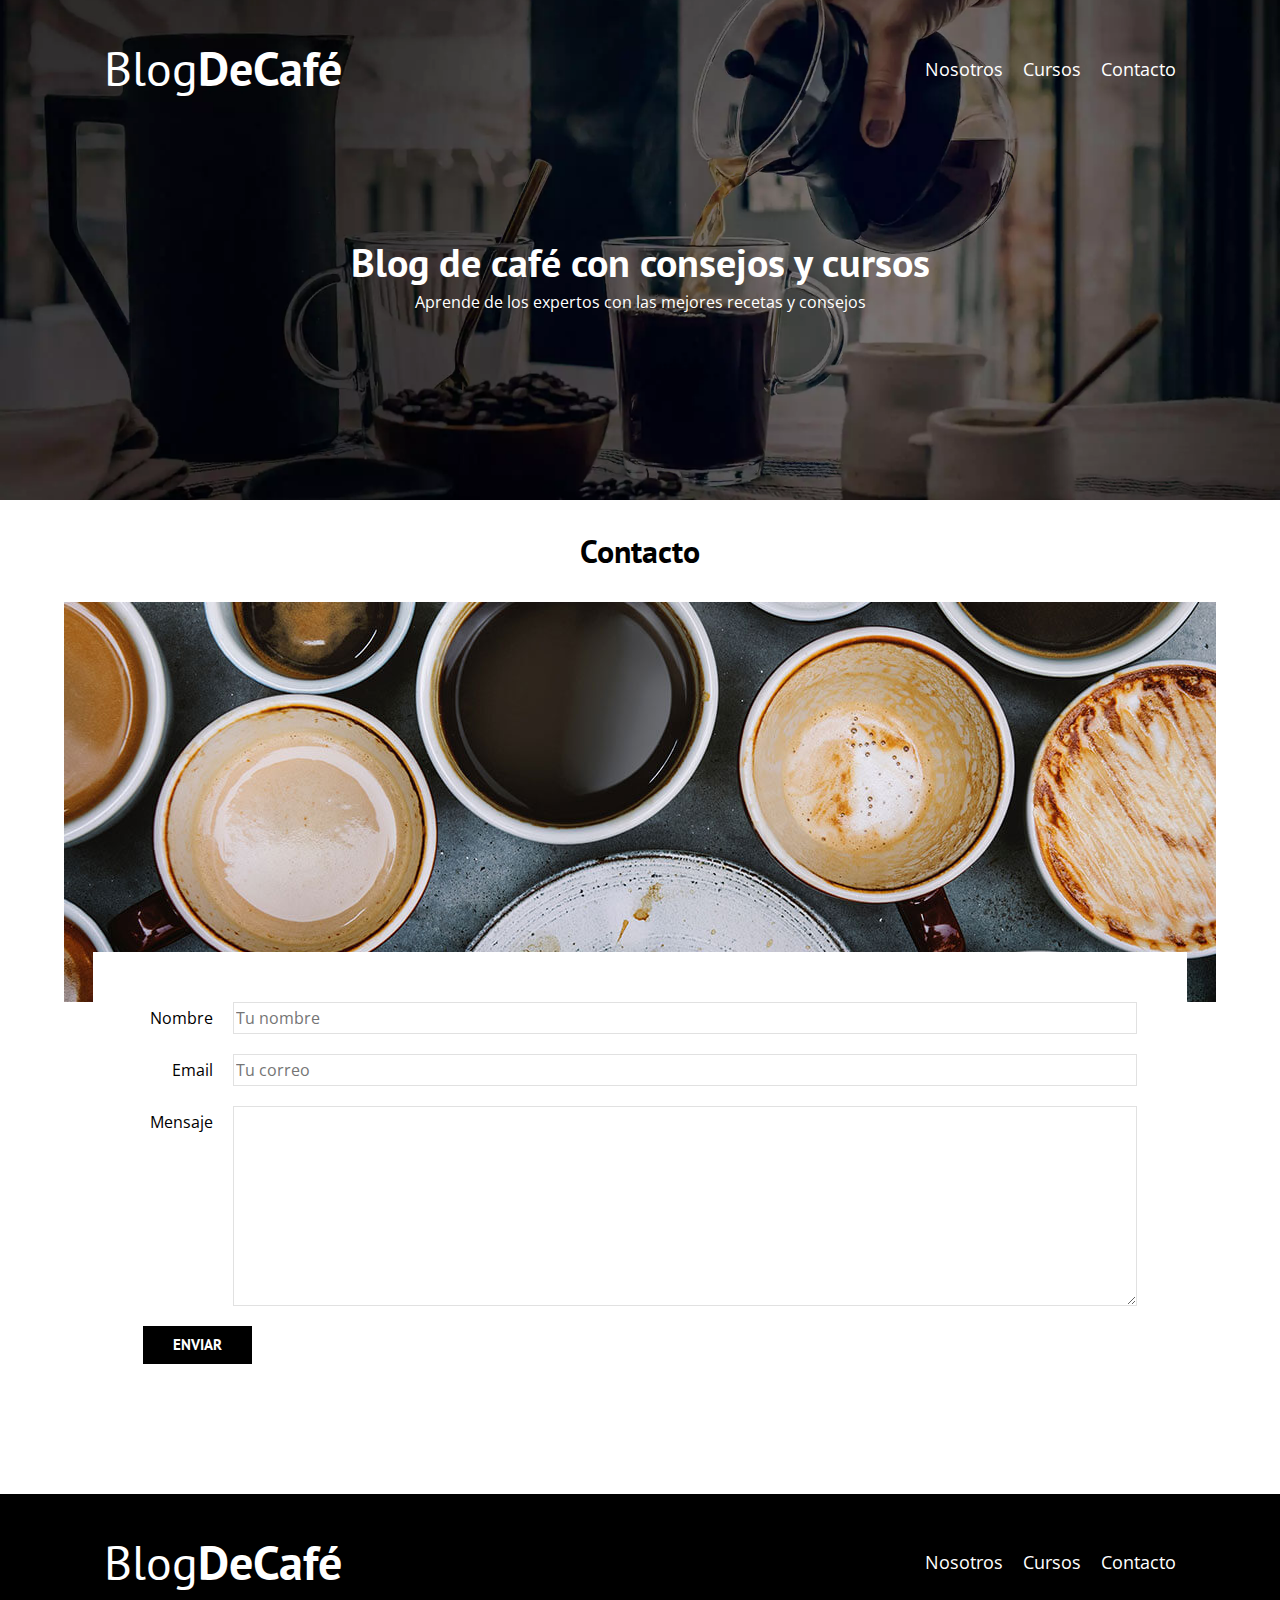
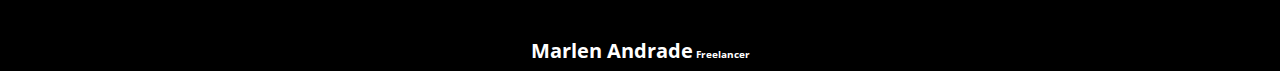
==== contacto.html @ 8b43398d "marlen" ====
<!DOCTYPE html>
<html lang="en">
<head>
    <meta charset="UTF-8">
    <meta http-equiv="X-UA-Compatible" content="IE=edge">
    <meta name="viewport" content="width=device-width, initial-scale=1.0">
    <title>BlogDeCafé</title>
    <meta name="description" content="Página web de Blog de Café">
    <!--Preload-->
    <link rel="preload" href="css/normalize.css" as="style">
    <link rel="stylesheet" href="css/normalize.css">
    <link rel="preload" href="css/styles.css" as="style">
    <link rel="stylesheet" href="css/styles.css">
    <link rel="preload" href="https://fonts.googleapis.com/css2?family=Open+Sans&family=PT+Sans:wght@400;700&display=swap" crossorigin="crossorigin" as="font">
    <link href="https://fonts.googleapis.com/css2?family=Open+Sans&family=PT+Sans:wght@400;700&display=swap" rel="stylesheet">
</head>
<body>
    <header class="header">

        <div class="contenedor">
            <div class="barra">
                <a class="logo" href="index.html">
                    <h1 class="logo__nombre no-margin centrar-texto">Blog<span class="logo__bold">DeCafé</span></h1>
                </a>
                <nav class="navegacion">
                    <a href="nosotros.html" class="navegacion__enlace">Nosotros</a>
                    <a href="cursos.html" class="navegacion__enlace">Cursos</a>
                    <a href="contacto.html" class="navegacion__enlace">Contacto</a>
                </nav>
            </div>
        </div>

        <div class="header__texto">
            <h2 class="no-margin">Blog de café con consejos y cursos</h2>
            <p class="no-margin">Aprende de los expertos con las mejores recetas y consejos</p>
        </div>
    </header>

    <main class="contenedor">
        <h3 class="centrar-texto">Contacto</h3>
        <div class="contacto-bg"></div> <!--imagen de fondo-->

        <form class="formulario">
            <div class="campo">
                <label class="campo__label" for="nombre">Nombre</label>
                <input class="campo__field" type="text" placeholder="Tu nombre" id="nombre">
            </div>

            <div class="campo">
                <label class="campo__label" for="email">Email</label>
                <input class="campo__field" type="email" placeholder="Tu correo" id="email">
            </div>

            <div class="campo">
                <label class="campo__label" for="mensaje">Mensaje</label>
                <textarea class="campo__field campo__field--textarea" id="mensaje"></textarea>
            </div>

            <div class="campo">
                <input type="submit" value="Enviar" class="boton boton--primario">
            </div>
        </form>
    </main>

    <footer class="footer">
        <div class="contenedor">
            <div class="barra">
                <a class="logo" href="index.html">
                    <h1 class="logo__nombre no-margin centrar-texto">Blog<span class="logo__bold">DeCafé</span></h1>
                </a>
                <nav class="navegacion">
                    <a href="nosotros.html" class="navegacion__enlace">Nosotros</a>
                    <a href="cursos.html" class="navegacion__enlace">Cursos</a>
                    <a href="contacto.html" class="navegacion__enlace">Contacto</a>
                </nav>
            </div>
            <div>
                <p class="no-margin creador">Marlen Andrade<span> Freelancer</span></p>
            </div>
        </div>
    </footer>

    <script src="js/modernizr.js"></script>
</body>
</html>
---- css/styles.css ----
:root{
    --fuenteHeading: 'PT Sans', sans-serif;
    --fuenteParrafo: 'Open Sans', sans-serif;

    --primario: #784d3C;
    --gris: #e1e1e1;
    --blanco: #ffffff;
    --negro: #000000;
}
html{
    box-sizing: border-box; /*borde o padding no afecte el ancho de los elementos*/
    font-size: 62.5%; /*1rem = 10px*/
}
*, *:before, *:after{
    box-sizing: inherit; /*inherit: hereda del elemento padre (html)*/
}
body{
    font-family: var(--fuenteParrafo);
    font-size: 1.6rem;
    line-height: 2; /*interlineado*/
}

/**GLOBALES**/
.contenedor{
    max-width: 120rem;
    width: 90%;
    margin: 0 auto;
}
a{
    text-decoration: none;
}
h1, h2, h3, h4{
    font-family: var(--fuenteHeading);
    line-height: 1.2;
}
h1{
    font-size: 4.8rem;
}
h2{
    font-size: 4rem;
}
h3{
    font-size: 3.2rem;
}
h4{
    font-size: 2.8rem;
}
img{
    max-width: 100%;
}

/**UTILIDADES**/
.no-margin{
    margin: 0;
}
.no-padding{
    padding: 0;
}
.centrar-texto{
    text-align: center;
}
.negrita{
    font-weight: bold;
    font-size: 3rem;
    color: var(--primario);
}

/**HEADER**/
.webp .header{
    background-image: url(../img/banner.webp);
}
.no-webp .header{
    background-image: url(../img/banner.jpg);
}
.header{
    height: 50rem;
    background-size: cover;
    background-repeat: no-repeat;
    background-position: center center; /*horizontalmente y verticalmente*/
}
.header__texto{
    color: var(--blanco);
    text-align: center;
    margin-top: 5rem;
}
@media (min-width: 768px) {
    .header__texto{
        margin-top: 10rem;
    }
}
.barra{
    padding: 4rem;
}
@media (min-width: 768px) {
    .barra{
        display: flex;
        justify-content: space-between; /*ordena horizontalmente*/
        align-items: center; /*ordena verticalmente*/
    }
}
.logo{
    color: var(--blanco);
}
.logo__nombre{
    font-weight: 400;
}
.logo__bold{
    font-weight: 700;
}
@media (min-width: 768px) {
    .navegacion{
        display: flex;
        gap: 2rem; /*separacion entre elementos*/
    }
}
.navegacion__enlace{
    display: block;
    text-align: center;
    font-size: 1.8rem;
    color: var(--blanco);
}

/**MAIN**/
@media (min-width: 768px) {
    .contenido-principal{
        display: grid;
        grid-template-columns: 60% 40%;
        column-gap: 4rem;
        padding: 0 8rem; /*arriba/abajo e izq/dere*/
    }
    .personalizado{
        padding: 0 20rem;
    }
}
.entrada{
    border-bottom: 1px solid var(--gris);
    margin-bottom: 2rem;
}
.entrada:last-of-type{
    border: none;
    margin-bottom: 0;
}
.entrada__descripcion{
    text-align: justify;
}
.boton{
    display: block;
    font-family: var(--fuenteHeading);
    color: var(--blanco);
    text-align: center; /*alinear horizontalmente*/
    padding: 1rem 3rem; /*arriba/abajo e izq/dere*/
    font-size: 1.5rem;
    text-transform: uppercase; /*mayusculas*/
    font-weight: 700;
    margin-bottom: 2rem;
    border: none;
}
@media (min-width: 768px) {
    .boton{
        display: inline-block;
    }
}
.boton:hover{
    cursor: pointer;
}
.boton--primario{
    background-color: var(--negro);
}
.boton--secundario{
    background-color: var(--primario);
}

.cursos{
    list-style: none;
}
.widget-curso{
    border-bottom: 1px solid var(--gris);
    margin-bottom: 2rem;
}
.widget-curso:last-of-type{
    border-bottom: none;
    margin-bottom: 0;
}
.widget-curso__label{
    font-family: var(--fuenteHeading);
    font-weight: 700;
    line-height: 1;
}
.widget-curso__info{
    font-weight: 400;
}


/**FOOTER**/
.footer{
    background-color: var(--negro);
    margin-top: 4rem;
}
.creador{
    color: var(--blanco);
    text-align: center;
    font-size: 2rem;
    font-weight: bold;
}
.creador span{
    font-size: 1rem;
}

/**SOBRE NOSOTROS**/
.sobre-nosotros__texto{
    text-align: justify;
}

@media (min-width: 768px) {
    .sobre-nosotros{
        display: grid;
        grid-template-columns: repeat(2, 1fr);
        column-gap: 2rem;
    }
}

/**CURSOS**/
.curso{
    padding: 3rem 0;
    border-bottom: 1px solid var(--gris);
}
.curso:last-of-type{
    border: none;
}
@media (min-width: 768px) {
    .curso{
        display: grid;
        grid-template-columns: 1fr 2fr;
        column-gap: 2rem;
    }
}
.curso__descripcion{
    text-align: justify;
}
.curso:last-of-type{
    border-bottom: none;
    margin-bottom: 0;
}
.curso__label{
    font-family: var(--fuenteHeading);
    font-weight: 700;
}
.curso__info{
    font-weight: 400;
}

/**CONTACTO**/
.contacto-bg{
    background-image: url(../img/contacto.jpg);
    height: 40rem;
}
.formulario{
    background-color: var(--blanco);
    margin: -5rem auto 0 auto;
    width: 95%;
    padding: 5rem;
}
.campo__field{
    border: 1px solid var(--gris);
}
.campo__field--textarea{
    height: 10rem;
}
@media (min-width: 480px) {
    .campo{
        display: flex;
        margin-bottom: 2rem;
    }
    .campo__label{
        flex: 0 0 9rem;
        text-align: right;
        padding-right: 2rem;
    }
    .campo__field{
        flex: 1;
    }
    .campo__field--textarea{
        height: 20rem;
    }
}
---- css/styles.css ----
:root{
    --fuenteHeading: 'PT Sans', sans-serif;
    --fuenteParrafo: 'Open Sans', sans-serif;

    --primario: #784d3C;
    --gris: #e1e1e1;
    --blanco: #ffffff;
    --negro: #000000;
}
html{
    box-sizing: border-box; /*borde o padding no afecte el ancho de los elementos*/
    font-size: 62.5%; /*1rem = 10px*/
}
*, *:before, *:after{
    box-sizing: inherit; /*inherit: hereda del elemento padre (html)*/
}
body{
    font-family: var(--fuenteParrafo);
    font-size: 1.6rem;
    line-height: 2; /*interlineado*/
}

/**GLOBALES**/
.contenedor{
    max-width: 120rem;
    width: 90%;
    margin: 0 auto;
}
a{
    text-decoration: none;
}
h1, h2, h3, h4{
    font-family: var(--fuenteHeading);
    line-height: 1.2;
}
h1{
    font-size: 4.8rem;
}
h2{
    font-size: 4rem;
}
h3{
    font-size: 3.2rem;
}
h4{
    font-size: 2.8rem;
}
img{
    max-width: 100%;
}

/**UTILIDADES**/
.no-margin{
    margin: 0;
}
.no-padding{
    padding: 0;
}
.centrar-texto{
    text-align: center;
}
.negrita{
    font-weight: bold;
    font-size: 3rem;
    color: var(--primario);
}

/**HEADER**/
.webp .header{
    background-image: url(../img/banner.webp);
}
.no-webp .header{
    background-image: url(../img/banner.jpg);
}
.header{
    height: 50rem;
    background-size: cover;
    background-repeat: no-repeat;
    background-position: center center; /*horizontalmente y verticalmente*/
}
.header__texto{
    color: var(--blanco);
    text-align: center;
    margin-top: 5rem;
}
@media (min-width: 768px) {
    .header__texto{
        margin-top: 10rem;
    }
}
.barra{
    padding: 4rem;
}
@media (min-width: 768px) {
    .barra{
        display: flex;
        justify-content: space-between; /*ordena horizontalmente*/
        align-items: center; /*ordena verticalmente*/
    }
}
.logo{
    color: var(--blanco);
}
.logo__nombre{
    font-weight: 400;
}
.logo__bold{
    font-weight: 700;
}
@media (min-width: 768px) {
    .navegacion{
        display: flex;
        gap: 2rem; /*separacion entre elementos*/
    }
}
.navegacion__enlace{
    display: block;
    text-align: center;
    font-size: 1.8rem;
    color: var(--blanco);
}

/**MAIN**/
@media (min-width: 768px) {
    .contenido-principal{
        display: grid;
        grid-template-columns: 60% 40%;
        column-gap: 4rem;
        padding: 0 8rem; /*arriba/abajo e izq/dere*/
    }
    .personalizado{
        padding: 0 20rem;
    }
}
.entrada{
    border-bottom: 1px solid var(--gris);
    margin-bottom: 2rem;
}
.entrada:last-of-type{
    border: none;
    margin-bottom: 0;
}
.entrada__descripcion{
    text-align: justify;
}
.boton{
    display: block;
    font-family: var(--fuenteHeading);
    color: var(--blanco);
    text-align: center; /*alinear horizontalmente*/
    padding: 1rem 3rem; /*arriba/abajo e izq/dere*/
    font-size: 1.5rem;
    text-transform: uppercase; /*mayusculas*/
    font-weight: 700;
    margin-bottom: 2rem;
    border: none;
}
@media (min-width: 768px) {
    .boton{
        display: inline-block;
    }
}
.boton:hover{
    cursor: pointer;
}
.boton--primario{
    background-color: var(--negro);
}
.boton--secundario{
    background-color: var(--primario);
}

.cursos{
    list-style: none;
}
.widget-curso{
    border-bottom: 1px solid var(--gris);
    margin-bottom: 2rem;
}
.widget-curso:last-of-type{
    border-bottom: none;
    margin-bottom: 0;
}
.widget-curso__label{
    font-family: var(--fuenteHeading);
    font-weight: 700;
    line-height: 1;
}
.widget-curso__info{
    font-weight: 400;
}


/**FOOTER**/
.footer{
    background-color: var(--negro);
    margin-top: 4rem;
}
.creador{
    color: var(--blanco);
    text-align: center;
    font-size: 2rem;
    font-weight: bold;
}
.creador span{
    font-size: 1rem;
}

/**SOBRE NOSOTROS**/
.sobre-nosotros__texto{
    text-align: justify;
}

@media (min-width: 768px) {
    .sobre-nosotros{
        display: grid;
        grid-template-columns: repeat(2, 1fr);
        column-gap: 2rem;
    }
}

/**CURSOS**/
.curso{
    padding: 3rem 0;
    border-bottom: 1px solid var(--gris);
}
.curso:last-of-type{
    border: none;
}
@media (min-width: 768px) {
    .curso{
        display: grid;
        grid-template-columns: 1fr 2fr;
        column-gap: 2rem;
    }
}
.curso__descripcion{
    text-align: justify;
}
.curso:last-of-type{
    border-bottom: none;
    margin-bottom: 0;
}
.curso__label{
    font-family: var(--fuenteHeading);
    font-weight: 700;
}
.curso__info{
    font-weight: 400;
}

/**CONTACTO**/
.contacto-bg{
    background-image: url(../img/contacto.jpg);
    height: 40rem;
}
.formulario{
    background-color: var(--blanco);
    margin: -5rem auto 0 auto;
    width: 95%;
    padding: 5rem;
}
.campo__field{
    border: 1px solid var(--gris);
}
.campo__field--textarea{
    height: 10rem;
}
@media (min-width: 480px) {
    .campo{
        display: flex;
        margin-bottom: 2rem;
    }
    .campo__label{
        flex: 0 0 9rem;
        text-align: right;
        padding-right: 2rem;
    }
    .campo__field{
        flex: 1;
    }
    .campo__field--textarea{
        height: 20rem;
    }
}
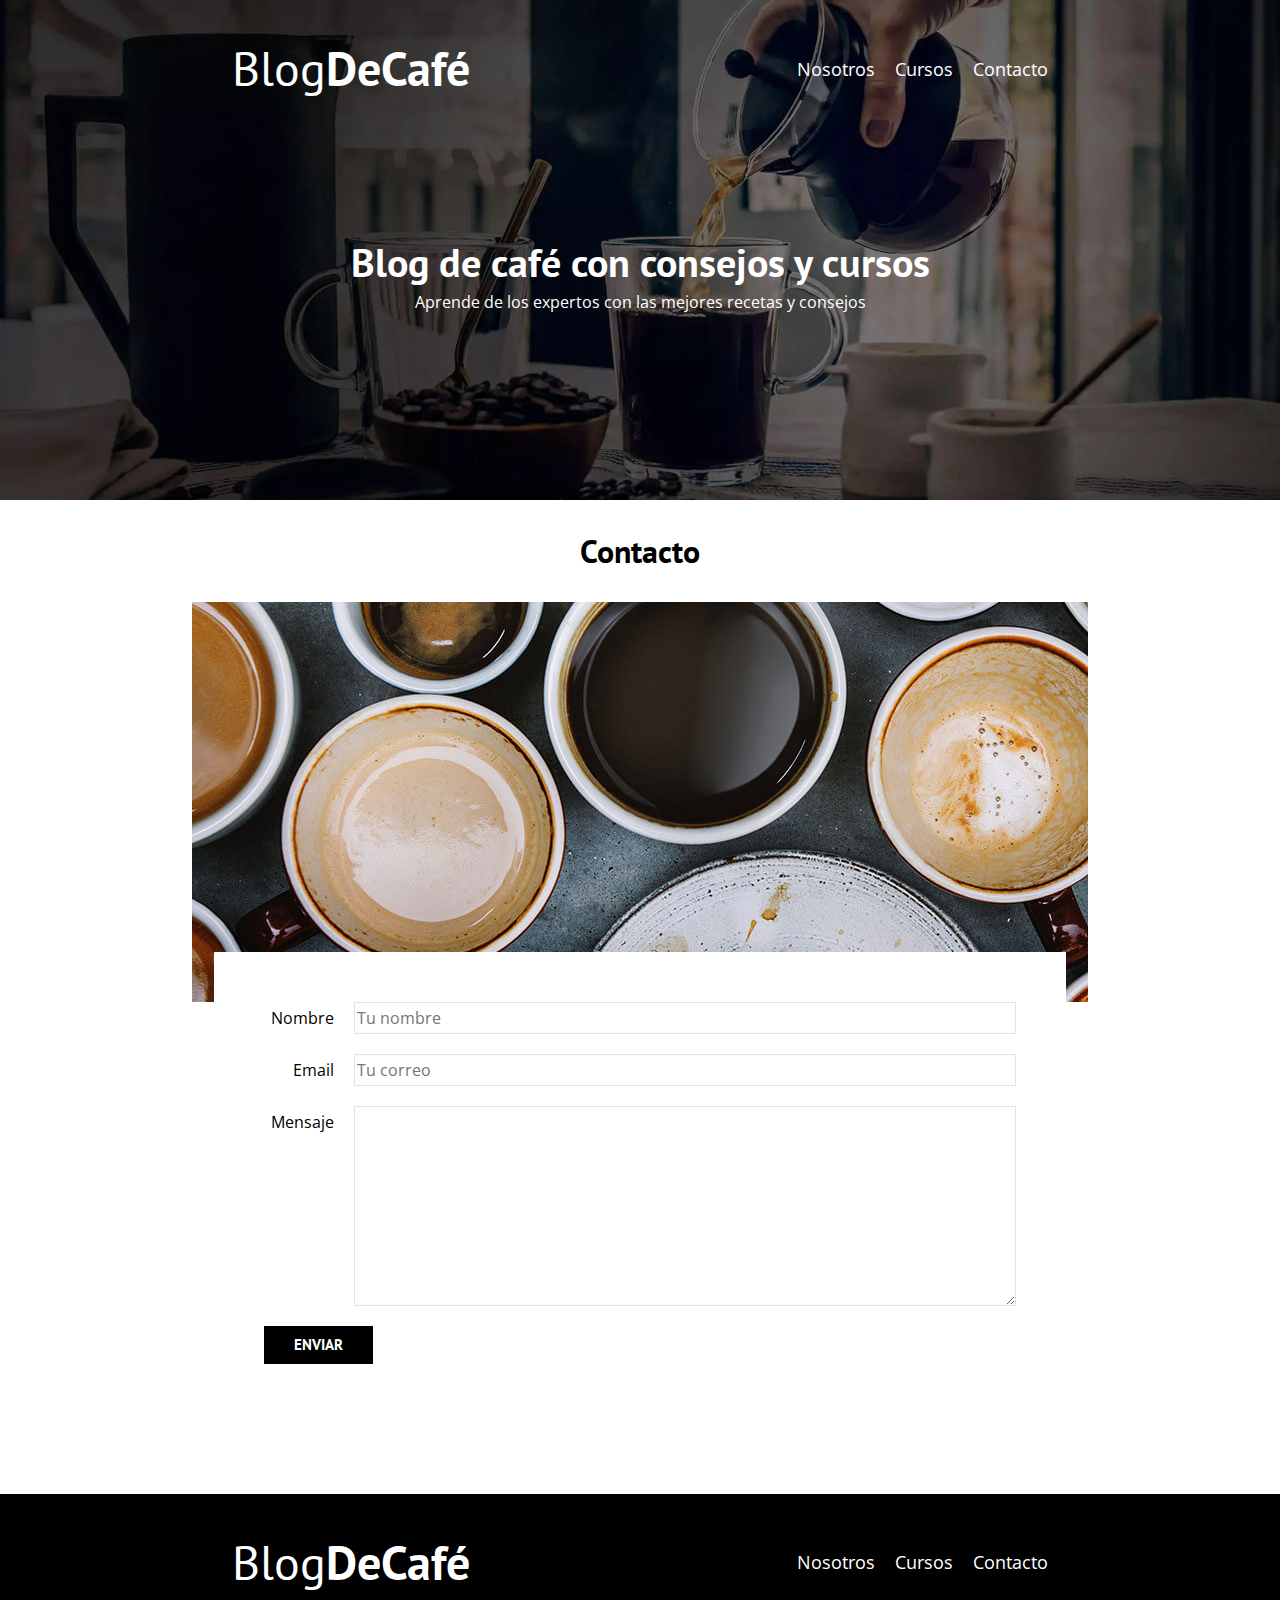
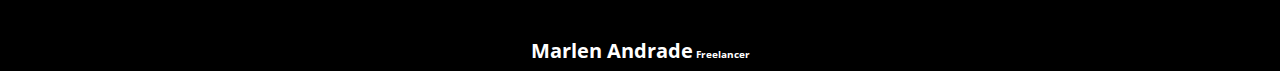
==== commit b1bebf16: "Blog de Cafe" ====
--- a/contacto.html
+++ b/contacto.html
@@ -4,6 +4,7 @@
     <meta charset="UTF-8">
     <meta http-equiv="X-UA-Compatible" content="IE=edge">
     <meta name="viewport" content="width=device-width, initial-scale=1.0">
+    <link rel="icon" type="image/vnd.microsoft.icon" href="/favicon.ico">
     <title>BlogDeCafé</title>
     <meta name="description" content="Página web de Blog de Café">
     <!--Preload-->
@@ -81,5 +82,6 @@
     </footer>
 
     <script src="js/modernizr.js"></script>
+    <script src="js/scripts.js"></script>
 </body>
 </html>--- a/css/styles.css
+++ b/css/styles.css
@@ -23,7 +23,7 @@
 /**GLOBALES**/
 .contenedor{
     max-width: 120rem;
-    width: 90%;
+    width: 70%;
     margin: 0 auto;
 }
 a{
@@ -250,6 +250,18 @@
 }
 
 /**CONTACTO**/
+.error{
+    background-color: red;
+    text-align: center;
+    padding: 1rem;
+    color: var(--blanco);
+}
+.envio{
+    background-color: green;
+    text-align: center;
+    padding: 1rem;
+    color: var(--blanco);
+}
 .contacto-bg{
     background-image: url(../img/contacto.jpg);
     height: 40rem;
--- a/css/styles.css
+++ b/css/styles.css
@@ -23,7 +23,7 @@
 /**GLOBALES**/
 .contenedor{
     max-width: 120rem;
-    width: 90%;
+    width: 70%;
     margin: 0 auto;
 }
 a{
@@ -250,6 +250,18 @@
 }
 
 /**CONTACTO**/
+.error{
+    background-color: red;
+    text-align: center;
+    padding: 1rem;
+    color: var(--blanco);
+}
+.envio{
+    background-color: green;
+    text-align: center;
+    padding: 1rem;
+    color: var(--blanco);
+}
 .contacto-bg{
     background-image: url(../img/contacto.jpg);
     height: 40rem;
